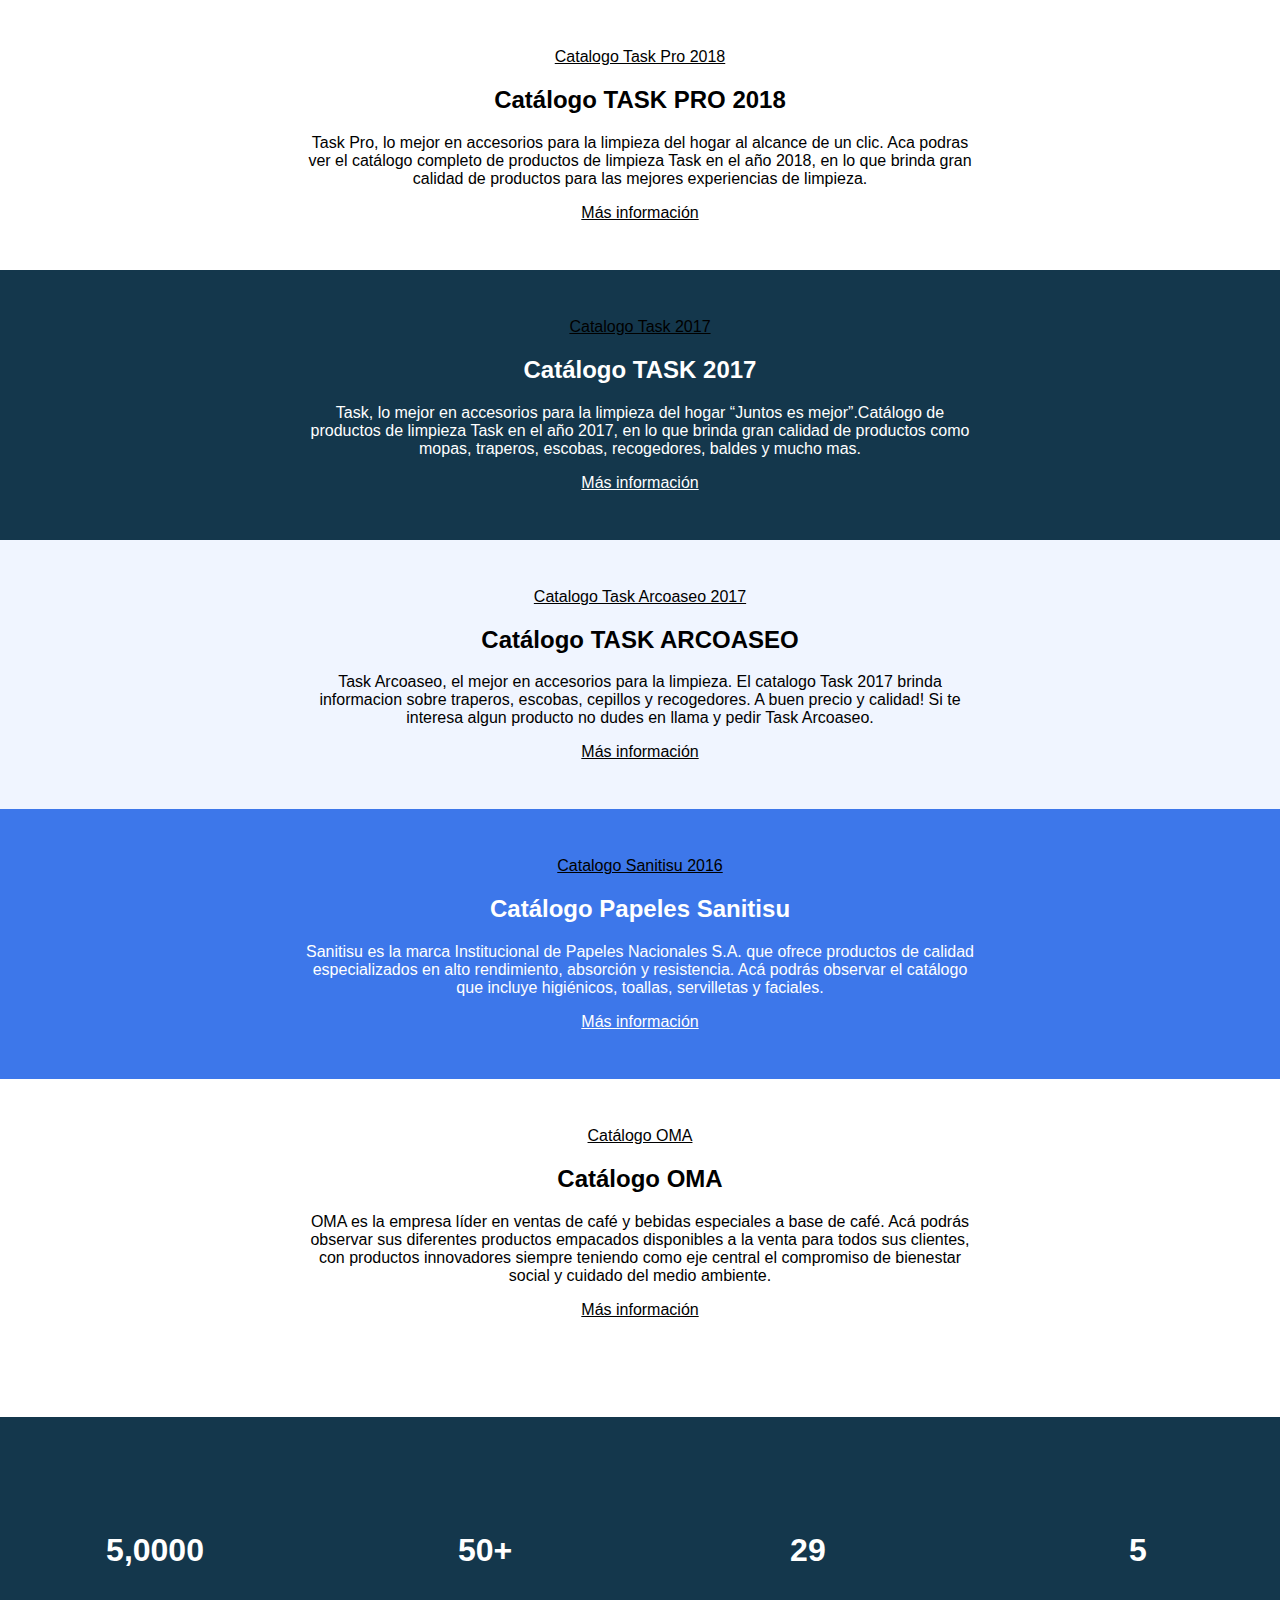
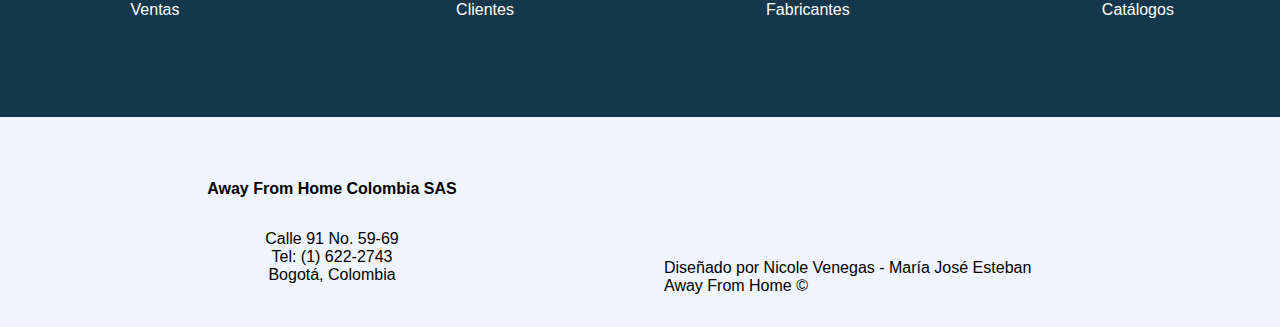
==== catalogo.html @ 24b88520 "first commit" ====
<!DOCTYPE html>
<html lang="es">
    <head>
        <title>Nicole Venegas - Hoja de Vida</title>
        <meta charset="utf-8">
        <meta name="description" content="Nicole Venegas - ">
        <meta name="author" content="Nicole Venegas">
        <meta name="viewport" content="width=device-width, initial-scale=1.0">
        <link rel="shortcut icon" href="favicon.ico" type="image/x-icon">
        <link rel="stylesheet" href="css/estilos.css">
    </head>

    <body>
        <div class="catalogos">
            <div class="catalogo_taskpro_2018">
                <a href="https://online.flippingbook.com/view/201524568/" class="fbo-embed" data-fbo-id="923abfeac4" data-fbo-ratio="3:2" data-fbo-lightbox="yes" data-fbo-width="100%" data-fbo-height="auto" data-fbo-version="1" style="max-width: 100%">Catalogo Task Pro 2018</a><script async defer src="https://online.flippingbook.com/EmbedScriptUrl.aspx?m=redir&hid=201524568"></script>
                <h2>Catálogo TASK PRO 2018</h2>
                <p>Task Pro, lo mejor en accesorios para la limpieza del hogar al alcance de un clic. Aca podras ver el catálogo completo de productos de limpieza Task en el año 2018, en lo que brinda gran calidad de productos para las mejores experiencias de limpieza.</p>
                <a href="https://www.facebook.com/TASK-PRO-107929154729505/">Más información</a>
            </div>
            <div class="catalogo_task_2017">
                <a href="https://online.flippingbook.com/view/201948103/" class="fbo-embed" data-fbo-id="8bea438894" data-fbo-ratio="3:2" data-fbo-lightbox="yes" data-fbo-width="100%" data-fbo-height="auto" data-fbo-version="1" style="max-width: 100%">Catalogo Task 2017</a><script async defer src="https://online.flippingbook.com/EmbedScriptUrl.aspx?m=redir&hid=201948103"></script>
                <h2>Catálogo TASK 2017</h2>
                <p>Task, lo mejor en accesorios para la limpieza del hogar “Juntos es mejor”.Catálogo de productos de limpieza Task en el año 2017, en lo que brinda gran calidad de productos como mopas, traperos, escobas, recogedores, baldes y mucho mas.</p>
                <a class="catalogo-link-white" href="https://www.kipclin.com/marca/task.html">Más información</a>
            </div>
            <div class="catalogo_task_arcoaseo">
                <a href="https://online.flippingbook.com/view/202199757/" class="fbo-embed" data-fbo-id="ecc2fa6348" data-fbo-ratio="3:2" data-fbo-lightbox="yes" data-fbo-width="100%" data-fbo-height="auto" data-fbo-version="1" style="max-width: 100%">Catalogo Task Arcoaseo 2017</a><script async defer src="https://online.flippingbook.com/EmbedScriptUrl.aspx?m=redir&hid=202199757"></script>
                <h2>Catálogo TASK ARCOASEO</h2>
                <p>Task Arcoaseo, el mejor en accesorios para la limpieza. El catalogo Task 2017 brinda informacion sobre traperos, escobas, cepillos y recogedores. A buen precio y calidad! Si te interesa algun producto no dudes en llama y pedir Task Arcoaseo.</p>
                <a href="https://www.facebook.com/TASK-PRO-107929154729505/">Más información</a>
            </div>
            <div class="catalogo_sanitisu">
                <a href="https://online.flippingbook.com/view/201680064/" class="fbo-embed" data-fbo-id="cba81389a5" data-fbo-ratio="3:2" data-fbo-lightbox="yes" data-fbo-width="100%" data-fbo-height="auto" data-fbo-version="1" style="max-width: 100%">Catalogo Sanitisu 2016</a><script async defer src="https://online.flippingbook.com/EmbedScriptUrl.aspx?m=redir&hid=201680064"></script>
                <h2>Catálogo Papeles Sanitisu</h2>
                <p>Sanitisu es la marca Institucional de Papeles Nacionales S.A. que ofrece productos de calidad especializados en alto rendimiento, absorción y resistencia. Acá podrás observar el catálogo que incluye higiénicos, toallas, servilletas y faciales. </p>
                <a class="catalogo-link-white" href="https://sanitisu.com/">Más información</a>
            </div>
            <div class="catalogo_oma">
                <a href="https://online.flippingbook.com/view/201963508/" class="fbo-embed" data-fbo-id="126981cd6a" data-fbo-ratio="3:2" data-fbo-lightbox="yes" data-fbo-width="100%" data-fbo-height="auto" data-fbo-version="1" style="max-width: 100%">Catálogo OMA</a><script async defer src="https://online.flippingbook.com/EmbedScriptUrl.aspx?m=redir&hid=201963508"></script>
                <h2>Catálogo OMA</h2>
                <p>OMA es la empresa líder en ventas de café y bebidas especiales a base de café. Acá podrás observar sus diferentes productos empacados disponibles a la venta para todos sus clientes, con productos innovadores  siempre teniendo como eje central el compromiso de bienestar social y cuidado del medio ambiente.</p>
                <a href="https://www.cafeoma.com/">Más información</a>
            </div>
        </div>
        <div class="catalogo-stats contenedor">
            <div class="fila">
                <div class="columna">
                    <h4>5,0000</h4>
                    <p>Ventas</p>
                </div>
                <div class="columna">
                    <h4>50+</h4>
                    <p>Clientes</p>
                </div>
                <div class="columna">
                    <h4>29</h4>
                    <p>Fabricantes</p>
                </div>
                <div class="columna">
                    <h4>5</h4>
                    <p>Catálogos</p>
                </div>
            </div>
        </div>
        <footer>
            <div>
                <p><strong>Away From Home Colombia SAS</strong></p>
                <p>Calle 91 No. 59-69<br>
                    Tel: (1) 622-2743 <br>
                    Bogotá, Colombia
                </p>
            </div>
            <div>
                <div class="social-icons">
                    <a href="https://www.instagram.com/afhcolombia/?hl=en"><i class="bi bi-facebook"></i></a>
                    <a href="https://www.facebook.com/afhcolombiasas/"><i class="bi bi-instagram"></i></a>
                    <a href="https://twitter.com/?lang=en"><i class="bi bi-twitter"></i></div></a>
                <p class="footer-subtitle">Diseñado por Nicole Venegas - María José Esteban <br>Away From Home ©</p>
            </div>
        </footer>

    </body>
</html>
---- css/estilos.css ----
body{
    margin: 0;
    font-family: Arial, Helvetica, sans-serif;
    box-sizing: border-box;
}
*{
    box-sizing: border-box;
}

/* Footer */
footer{
    background-color: #F0F5FF;
    padding-top: 75px;
    padding-bottom: 35px;
    padding-left: 24px;
    padding-right: 24px;
    display: flex;
    flex-direction: column;
    align-items: center;
    flex-wrap: wrap;
}
footer div p{
    width: 100%;
    text-align: center;
}

footer > div{
    width: 100%;
    box-sizing: border-box;
    display: flex;
    flex-direction: column;
    justify-content: space-between;
    align-items: center;
    padding: 0 24px;
}
footer .social-icons{
    width: 50%;
    box-sizing: border-box;
    display: flex;
    justify-content: space-between;
}
footer .social-icons i{
    font-size: 2rem;
    display: inline-block;
}
.footer .social-icons a, footer .social-icons a:visited{
    color: black;
}
.footer-subtitle{
    margin-top: 2rem;
}

/* Productos */
.nuestrosproductos{
    background-color: #579e97;
}

.nuestrosproductos > h2{
    text-align: center;
    padding: 24px 0;
    background-color: white;
    margin: 0;
}

#accSecciones{
    padding-bottom: 2px;
}

h3.ui-state-default{
    background-color: white;
}

h3.ui-state-active{
    color: black;
    border: none;
}

h3.ui-state-active > span{
    background-image: url("../jquery/images/ui-icons_444444_256x240.png") !important;
}

#accSecciones .ui-accordion-header{
    margin: 4px 0;
}

#accSecciones > div {
    background-color: #579e97;
}

.product-grid{
    display: flex;
    flex-wrap: wrap;

}

.prod-card-wrapper{
    padding: 8px;
    box-sizing: border-box;
}

.prod-card {
    background-color: white;
    height: 100%;
    max-height: 35vh;
    box-shadow: 0px 2px 10px  #444444;
    padding: 8px;
    align-items: center;
    display: flex;
    flex-wrap: nowrap;
}

.prod-card > a{
    display: flex;
    justify-content: center;
    align-items: center;
    width: 50%;
    padding: 8px;
    height: 100%;
    
}
.prod-card > a >img {
    max-width: 100%;
    max-height: 100%;
    object-fit: contain;
    display: block;
}

.prod-card-body h4{
    text-transform: capitalize;
}
.producto_mes{
    display: flex;
    flex-direction: column;
    align-items: center;
}
.producto_mes img {
    width: 80%;
    display: block;
    max-width: 800px;
}
.producto_mes h2{
    text-align: center;
    margin-top: 5rem;
    margin-bottom: 0;
    
}

/* Contacto */
.contactenos{
    text-align: center;
    padding: 50px 0;
}
.contactenos_informacion{
    padding: 15px 0;
}
.mapsection{
    padding: 32px;    
    display: flex;
    flex-direction: column;
    background-color: #F0F5FF;
}

.mapsection iframe{
    width: 100%;
}

.formsection{
    padding: 32px;
    margin-bottom: 60px;
}
.form-top{
    display: flex;
    flex-direction: column;
}
.form-top div{
    display: flex;
    width: 100%;
    box-sizing: border-box;
    --form-gutter-width: 8px;
}
.form-top>div>input:nth-child(1){
    margin-right: var(--form-gutter-width);
}
.form-top>div, .formsection textarea{
    margin-top: var(--form-gutter-width);
    margin-bottom: var(--form-gutter-width);
}
.form-top>div>input:nth-child(2){
    margin-left: var(--form-gutter-width);
}
.formgrid input{
    display: flex;
    width: 100%;
    box-sizing: border-box;
    border: 2px solid #3D77EA;
    padding: 8px;
}
.formsection textarea{
    width: 100%;
    box-sizing: border-box;
    border: 2px solid #3D77EA;
    padding: 8px;
    font-family: Arial, Helvetica, sans-serif;
}
.formsection input[type="submit"]{
    float: right;
    margin-top: 12px;
    background-color: #3D77EA;
    border: none;
    color: white;
    padding: 8px 24px;
}

.leyaccordionsection{
    padding: 4px 0;
    background: #3D77EA;
}

.formgrid{
    display: grid;
    grid-template-columns: 50% 50%;
    grid-template-rows: 2rem 2rem [textarea] auto;
    row-gap: 16px;
    column-gap: 16px;
}

.formgrid textarea{
    grid-column: 1 / span 2;
}

#acc-ley {
    background: #3D77EA;

}

#acc-ley div {
    background: #3D77EA;
    color: white;

}
.nuestrosServicios{
    text-align: center;
}
.nuestrosServicios h2{
    padding-top: 50px;
}
.nuestrosServicios > div{
    display: flex;
    flex-direction: row;
    flex-wrap: wrap;
}
.secCard{
    padding: 15px;
    margin: 1rem;

}
.secCard1{
    background-color: #F0F5FF;
}
.secCard2{
    background-color: #14374c;
    color: white;
}
.secCard3{
    background-color: #3D77EA;
    color: white;
}
.secCard .stardiv{
    --stardiv-size: 8vw;
    display: flex;
    height: var(--stardiv-size);
    width: var(--stardiv-size);
    justify-content: center;
    align-items: center;
    padding: 24px;
    border-radius: 100%;
    background-color: white;
    font-size: 3vw;
    color: #3D77EA;
}

.secCard .container {
    text-align: left;

}
/* Catalogos */
.catalogos{
    text-align: center;
}
.catalogos > div{
    padding: 3rem;

}
.catalogo_taskpro_2018{
    background-color: #ffffff;
}
.catalogo_task_2017{
    background-color: #14374c;
    color: white;
}
.catalogo_task_arcoaseo{
    background-color: #F0F5FF ;
}
.catalogo_sanitisu{
    background-color: #3D77EA;
    color: white;
}
.catalogo_oma{
    background-color: white;
}

.catalogos > div a, .catalogos > div a:visited{

    color: black;
}
.catalogos > div a.catalogo-link-white, 
.catalogos > div a.catalogo-link-white:visited{
    color: white;
}
.catalogo-stats {
    background-color: #14374c;
    color: white;
    display: flex;
    flex-direction: column;
    justify-content: center;
    align-items: center;
    height: 300px;
    width: 100%;
    text-align: center;
    margin-top: 50px;
}
.catalogo-stats .columna h4{
    font-size: 2em;
    margin: 1em 0;
    box-sizing: content-box;
}
.catalogo-stats .fila{
    display: flex;
    justify-content: space-around;
    gap: 40px;
    width: 100%;
}
/*
*    Responsivo
*/

/* celular*/
@media only screen and (max-width: 768px) {
    /* Productos */
    .prod-card-wrapper{
        width: 100%;
    }
    .prod-card-body  {
        font-size: 4vw;
    }
    footer .social-icons i {
        font-size: 1rem;
    }

    /* Contactos */

    .formgrid{
        grid-template-columns: 100%;

    }
    .formgrid textarea{
        grid-column: 1 / span 1;
    }

    /* Servicios */
    .secCard{
        flex-basis:calc(100%  - 2rem);
    }
}

/* tableta */
@media only screen and (min-width: 768px) {
    /* Productos */
    footer{
        padding-top: 35px;
        padding-bottom: 16px;
    }
    .prod-card-wrapper{
        width: 50%;
    }
    .prod-card-body  {
        font-size: 1.5vw;
    }
    footer .social-icons{
        width: 20%;
        padding-top: 1.7rem;
        padding-bottom: 0.7rem;
    }
    footer .social-icons i {
        font-size: 1.2rem;
    }
    /* Servicios */
    .secCard{
        flex-basis: calc(50%  - 2rem);
    }
}

/* computador */
@media only screen and (min-width: 1200px) {
    /* Footer */
    footer{
        flex-direction: row;
    }
    footer > div{
        width: 50%;
    }
    
    footer div:nth-of-type(2) p{
        text-align: left;
    }

    footer .social-icons{
        width: 100%;
        padding-right: 16.5vw;
        font-size: 2rem;
    }
    footer .social-icons i {
        font-size: 2rem;
    }
    /* Productos */
    .prod-card-wrapper{
        width: calc(100% / 3);
    }
    .prod-card-body  {
        font-size: 1vw;
    }

    /* Catalogo */
    .catalogos > div > p{
        padding-left: 20vw;
        padding-right: 20vw;
    }

    /* Servicios */
    .secCard{
        flex-basis: calc(100%/3 - 2rem);
    }
}
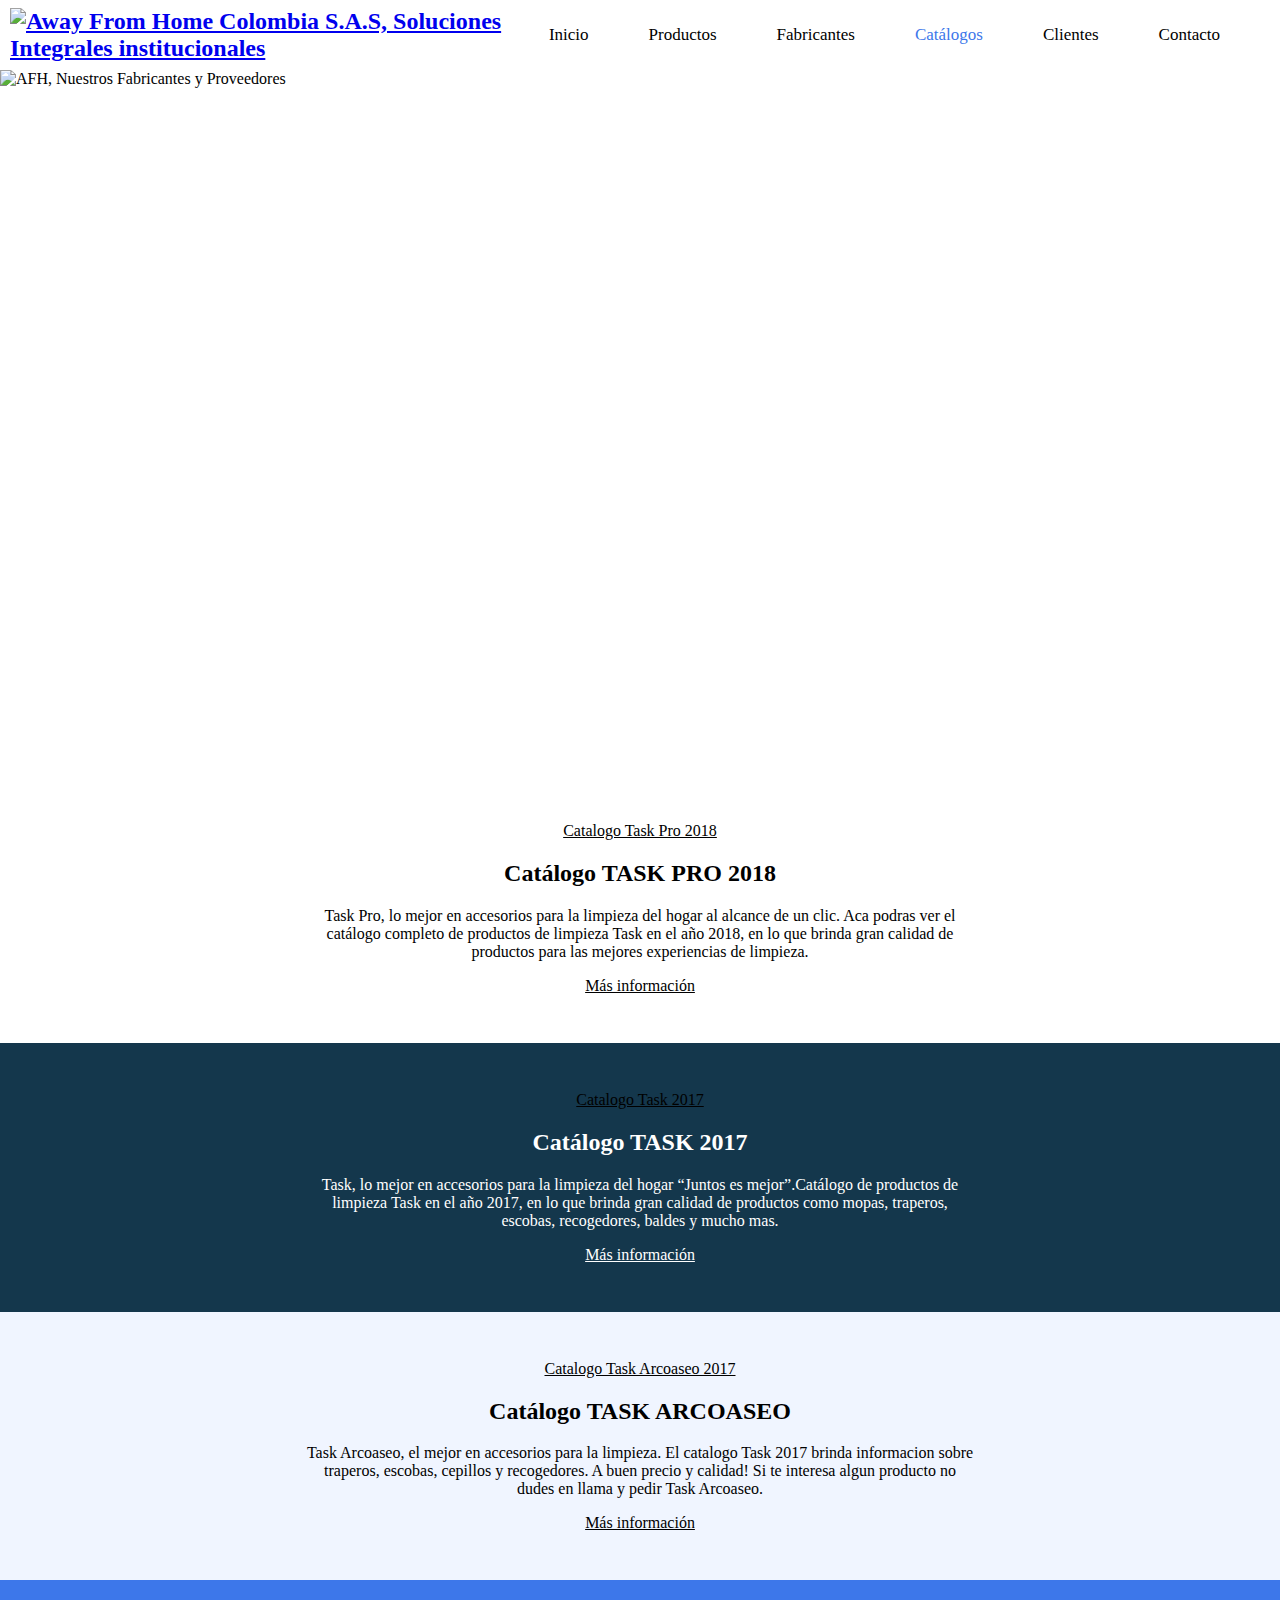
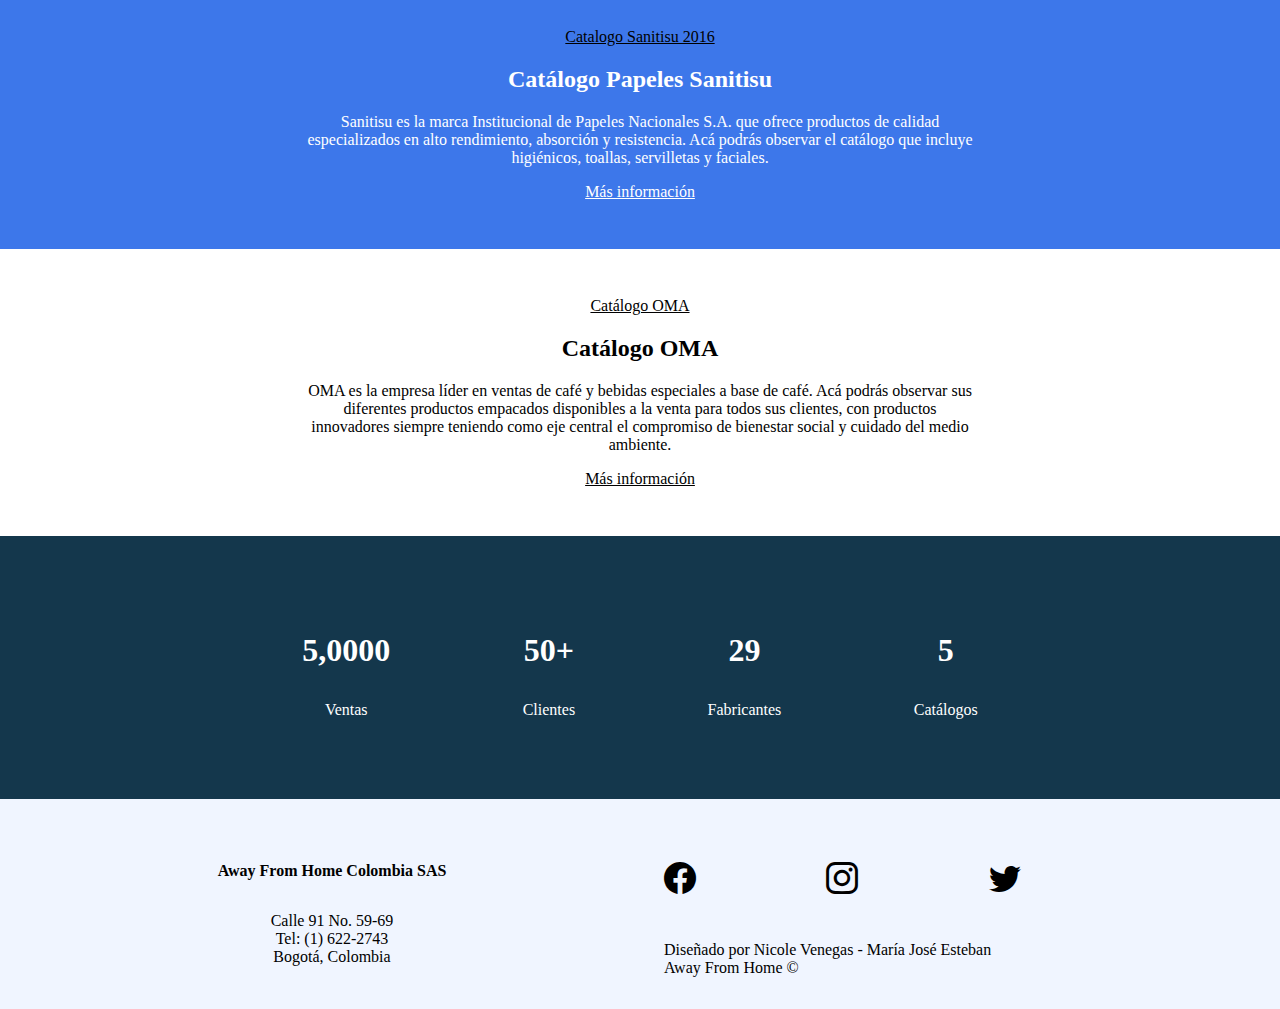
==== commit 28b18028: "Ultimos cambios a la pagina" ====
--- a/catalogo.html
+++ b/catalogo.html
@@ -1,86 +1,154 @@
 <!DOCTYPE html>
 <html lang="es">
-    <head>
-        <title>Nicole Venegas - Hoja de Vida</title>
-        <meta charset="utf-8">
-        <meta name="description" content="Nicole Venegas - ">
-        <meta name="author" content="Nicole Venegas">
-        <meta name="viewport" content="width=device-width, initial-scale=1.0">
-        <link rel="shortcut icon" href="favicon.ico" type="image/x-icon">
-        <link rel="stylesheet" href="css/estilos.css">
-    </head>
 
-    <body>
-        <div class="catalogos">
-            <div class="catalogo_taskpro_2018">
-                <a href="https://online.flippingbook.com/view/201524568/" class="fbo-embed" data-fbo-id="923abfeac4" data-fbo-ratio="3:2" data-fbo-lightbox="yes" data-fbo-width="100%" data-fbo-height="auto" data-fbo-version="1" style="max-width: 100%">Catalogo Task Pro 2018</a><script async defer src="https://online.flippingbook.com/EmbedScriptUrl.aspx?m=redir&hid=201524568"></script>
-                <h2>Catálogo TASK PRO 2018</h2>
-                <p>Task Pro, lo mejor en accesorios para la limpieza del hogar al alcance de un clic. Aca podras ver el catálogo completo de productos de limpieza Task en el año 2018, en lo que brinda gran calidad de productos para las mejores experiencias de limpieza.</p>
-                <a href="https://www.facebook.com/TASK-PRO-107929154729505/">Más información</a>
+<head>
+    <title>Catálogos | Away From Home</title>
+    <meta charset="utf-8">
+    <meta name="description"
+        content="Acá se puede encontrar los catálogos con los diferentes productos de proveedores de AFH Colombia">
+    <meta name="author" content="Nicole Venegas">
+    <meta name="viewport" content="width=device-width, initial-scale=1.0">
+    <link rel="shortcut icon" href="icon.ico" type="image/x-icon">
+    <link rel="stylesheet" href="css/estilos.css">
+    <link rel="stylesheet" href="jquery/jquery-ui.min.css">
+    <script src="jquery/external/jquery/jquery.js"></script>
+    <link rel="stylesheet" href="https://cdn.jsdelivr.net/npm/bootstrap-icons@1.9.1/font/bootstrap-icons.css">
+    <script src="jquery/jquery-ui.min.js"></script>
+    <script src="js/productos.js"></script>
+    <script src="js/all.min.js"></script>
+</head>
+
+<body>
+    <header class="cabezote">
+        <div class="contenedor">
+            <div class="logo">
+                <h2><a href="index.html"><img src="images/logo_afh.png"
+                            alt="Away From Home Colombia S.A.S, Soluciones Integrales institucionales"></a></h2>
             </div>
-            <div class="catalogo_task_2017">
-                <a href="https://online.flippingbook.com/view/201948103/" class="fbo-embed" data-fbo-id="8bea438894" data-fbo-ratio="3:2" data-fbo-lightbox="yes" data-fbo-width="100%" data-fbo-height="auto" data-fbo-version="1" style="max-width: 100%">Catalogo Task 2017</a><script async defer src="https://online.flippingbook.com/EmbedScriptUrl.aspx?m=redir&hid=201948103"></script>
-                <h2>Catálogo TASK 2017</h2>
-                <p>Task, lo mejor en accesorios para la limpieza del hogar “Juntos es mejor”.Catálogo de productos de limpieza Task en el año 2017, en lo que brinda gran calidad de productos como mopas, traperos, escobas, recogedores, baldes y mucho mas.</p>
-                <a class="catalogo-link-white" href="https://www.kipclin.com/marca/task.html">Más información</a>
+            <div class="menu_h" onclick="abrirMenu()">
+                <i class="fa-solid fa-bars hamburguer"></i>
             </div>
-            <div class="catalogo_task_arcoaseo">
-                <a href="https://online.flippingbook.com/view/202199757/" class="fbo-embed" data-fbo-id="ecc2fa6348" data-fbo-ratio="3:2" data-fbo-lightbox="yes" data-fbo-width="100%" data-fbo-height="auto" data-fbo-version="1" style="max-width: 100%">Catalogo Task Arcoaseo 2017</a><script async defer src="https://online.flippingbook.com/EmbedScriptUrl.aspx?m=redir&hid=202199757"></script>
-                <h2>Catálogo TASK ARCOASEO</h2>
-                <p>Task Arcoaseo, el mejor en accesorios para la limpieza. El catalogo Task 2017 brinda informacion sobre traperos, escobas, cepillos y recogedores. A buen precio y calidad! Si te interesa algun producto no dudes en llama y pedir Task Arcoaseo.</p>
-                <a href="https://www.facebook.com/TASK-PRO-107929154729505/">Más información</a>
+            <nav class="bmenu">
+                <ul>
+                    <li><a href="index.html">Inicio</a></li>
+                    <li><a href="productos.html">Productos</a></li>
+                    <li><a href="fabricantes.html">Fabricantes</a></li>
+                    <li><a class="actual" href="catalogo.html">Catálogos</a></li>
+                    <li><a href="clientes.html">Clientes</a></li>
+                    <li><a href="contacto.html">Contacto</a></li>
+                </ul>
+            </nav>
+        </div>
+    </header>
+    <div class="hero">
+        <img src="images/foto_herocatalogo.jpg" alt="AFH, Nuestros Fabricantes y Proveedores">
+    </div>
+    <div class="catalogos">
+        <div class="catalogo_taskpro_2018">
+            <a href="https://online.flippingbook.com/view/201524568/" class="fbo-embed" data-fbo-id="923abfeac4"
+                data-fbo-ratio="3:2" data-fbo-lightbox="yes" data-fbo-width="100%" data-fbo-height="auto"
+                data-fbo-version="1" style="max-width: 100%">Catalogo Task Pro 2018</a>
+            <script async defer
+                src="https://online.flippingbook.com/EmbedScriptUrl.aspx?m=redir&hid=201524568"></script>
+            <h2>Catálogo TASK PRO 2018</h2>
+            <p>Task Pro, lo mejor en accesorios para la limpieza del hogar al alcance de un clic. Aca podras ver el
+                catálogo completo de productos de limpieza Task en el año 2018, en lo que brinda gran calidad de
+                productos para las mejores experiencias de limpieza.</p>
+            <a href="https://www.facebook.com/TASK-PRO-107929154729505/">Más información</a>
+        </div>
+        <div class="catalogo_task_2017">
+            <a href="https://online.flippingbook.com/view/201948103/" class="fbo-embed" data-fbo-id="8bea438894"
+                data-fbo-ratio="3:2" data-fbo-lightbox="yes" data-fbo-width="100%" data-fbo-height="auto"
+                data-fbo-version="1" style="max-width: 100%; max-height: 800px;">Catalogo Task 2017</a>
+            <script async defer
+                src="https://online.flippingbook.com/EmbedScriptUrl.aspx?m=redir&hid=201948103"></script>
+            <h2>Catálogo TASK 2017</h2>
+            <p>Task, lo mejor en accesorios para la limpieza del hogar “Juntos es mejor”.Catálogo de productos de
+                limpieza Task en el año 2017, en lo que brinda gran calidad de productos como mopas, traperos, escobas,
+                recogedores, baldes y mucho mas.</p>
+            <a class="catalogo-link-white" href="https://www.kipclin.com/marca/task.html">Más información</a>
+        </div>
+        <div class="catalogo_task_arcoaseo">
+            <a href="https://online.flippingbook.com/view/202199757/" class="fbo-embed" data-fbo-id="ecc2fa6348"
+                data-fbo-ratio="3:2" data-fbo-lightbox="yes" data-fbo-width="100%" data-fbo-height="auto"
+                data-fbo-version="1" style="max-width: 100%">Catalogo Task Arcoaseo 2017</a>
+            <script async defer
+                src="https://online.flippingbook.com/EmbedScriptUrl.aspx?m=redir&hid=202199757"></script>
+            <h2>Catálogo TASK ARCOASEO</h2>
+            <p>Task Arcoaseo, el mejor en accesorios para la limpieza. El catalogo Task 2017 brinda informacion sobre
+                traperos, escobas, cepillos y recogedores. A buen precio y calidad! Si te interesa algun producto no
+                dudes en llama y pedir Task Arcoaseo.</p>
+            <a href="https://www.facebook.com/TASK-PRO-107929154729505/">Más información</a>
+        </div>
+        <div class="catalogo_sanitisu">
+            <a href="https://online.flippingbook.com/view/201680064/" class="fbo-embed" data-fbo-id="cba81389a5"
+                data-fbo-ratio="3:2" data-fbo-lightbox="yes" data-fbo-width="100%" data-fbo-height="auto"
+                data-fbo-version="1" style="max-width: 100%">Catalogo Sanitisu 2016</a>
+            <script async defer
+                src="https://online.flippingbook.com/EmbedScriptUrl.aspx?m=redir&hid=201680064"></script>
+            <h2>Catálogo Papeles Sanitisu</h2>
+            <p>Sanitisu es la marca Institucional de Papeles Nacionales S.A. que ofrece productos de calidad
+                especializados en alto rendimiento, absorción y resistencia. Acá podrás observar el catálogo que incluye
+                higiénicos, toallas, servilletas y faciales. </p>
+            <a class="catalogo-link-white" href="https://sanitisu.com/">Más información</a>
+        </div>
+        <div class="catalogo_oma">
+            <a href="https://online.flippingbook.com/view/201963508/" class="fbo-embed" data-fbo-id="126981cd6a"
+                data-fbo-ratio="3:2" data-fbo-lightbox="yes" data-fbo-width="100%" data-fbo-height="auto"
+                data-fbo-version="1" style="max-width: 100%">Catálogo OMA</a>
+            <script async defer
+                src="https://online.flippingbook.com/EmbedScriptUrl.aspx?m=redir&hid=201963508"></script>
+            <h2>Catálogo OMA</h2>
+            <p>OMA es la empresa líder en ventas de café y bebidas especiales a base de café. Acá podrás observar sus
+                diferentes productos empacados disponibles a la venta para todos sus clientes, con productos innovadores
+                siempre teniendo como eje central el compromiso de bienestar social y cuidado del medio ambiente.</p>
+            <a href="https://www.cafeoma.com/">Más información</a>
+        </div>
+    </div>
+    <div class="catalogo-stats contenedor">
+        <div class="fila">
+            <div class="columna">
+                <h4>5,0000</h4>
+                <p>Ventas</p>
             </div>
-            <div class="catalogo_sanitisu">
-                <a href="https://online.flippingbook.com/view/201680064/" class="fbo-embed" data-fbo-id="cba81389a5" data-fbo-ratio="3:2" data-fbo-lightbox="yes" data-fbo-width="100%" data-fbo-height="auto" data-fbo-version="1" style="max-width: 100%">Catalogo Sanitisu 2016</a><script async defer src="https://online.flippingbook.com/EmbedScriptUrl.aspx?m=redir&hid=201680064"></script>
-                <h2>Catálogo Papeles Sanitisu</h2>
-                <p>Sanitisu es la marca Institucional de Papeles Nacionales S.A. que ofrece productos de calidad especializados en alto rendimiento, absorción y resistencia. Acá podrás observar el catálogo que incluye higiénicos, toallas, servilletas y faciales. </p>
-                <a class="catalogo-link-white" href="https://sanitisu.com/">Más información</a>
+            <div class="columna">
+                <h4>50+</h4>
+                <p>Clientes</p>
             </div>
-            <div class="catalogo_oma">
-                <a href="https://online.flippingbook.com/view/201963508/" class="fbo-embed" data-fbo-id="126981cd6a" data-fbo-ratio="3:2" data-fbo-lightbox="yes" data-fbo-width="100%" data-fbo-height="auto" data-fbo-version="1" style="max-width: 100%">Catálogo OMA</a><script async defer src="https://online.flippingbook.com/EmbedScriptUrl.aspx?m=redir&hid=201963508"></script>
-                <h2>Catálogo OMA</h2>
-                <p>OMA es la empresa líder en ventas de café y bebidas especiales a base de café. Acá podrás observar sus diferentes productos empacados disponibles a la venta para todos sus clientes, con productos innovadores  siempre teniendo como eje central el compromiso de bienestar social y cuidado del medio ambiente.</p>
-                <a href="https://www.cafeoma.com/">Más información</a>
+            <div class="columna">
+                <h4>29</h4>
+                <p>Fabricantes</p>
+            </div>
+            <div class="columna">
+                <h4>5</h4>
+                <p>Catálogos</p>
             </div>
         </div>
-        <div class="catalogo-stats contenedor">
-            <div class="fila">
-                <div class="columna">
-                    <h4>5,0000</h4>
-                    <p>Ventas</p>
-                </div>
-                <div class="columna">
-                    <h4>50+</h4>
-                    <p>Clientes</p>
-                </div>
-                <div class="columna">
-                    <h4>29</h4>
-                    <p>Fabricantes</p>
-                </div>
-                <div class="columna">
-                    <h4>5</h4>
-                    <p>Catálogos</p>
-                </div>
+    </div>
+    <footer>
+        <div>
+            <p><strong>Away From Home Colombia SAS</strong></p>
+            <p>Calle 91 No. 59-69<br>
+                Tel: (1) 622-2743 <br>
+                Bogotá, Colombia
+            </p>
+        </div>
+        <div>
+            <div class="social-icons">
+                <a href="https://www.instagram.com/afhcolombia/?hl=en"><i class="bi bi-facebook"></i></a>
+                <a href="https://www.facebook.com/afhcolombiasas/"><i class="bi bi-instagram"></i></a>
+                <a href="https://twitter.com/?lang=en"><i class="bi bi-twitter"></i></a>
             </div>
+            <p class="footer-subtitle">Diseñado por Nicole Venegas - María José Esteban <br>Away From Home ©</p>
         </div>
-        <footer>
-            <div>
-                <p><strong>Away From Home Colombia SAS</strong></p>
-                <p>Calle 91 No. 59-69<br>
-                    Tel: (1) 622-2743 <br>
-                    Bogotá, Colombia
-                </p>
-            </div>
-            <div>
-                <div class="social-icons">
-                    <a href="https://www.instagram.com/afhcolombia/?hl=en"><i class="bi bi-facebook"></i></a>
-                    <a href="https://www.facebook.com/afhcolombiasas/"><i class="bi bi-instagram"></i></a>
-                    <a href="https://twitter.com/?lang=en"><i class="bi bi-twitter"></i></div></a>
-                <p class="footer-subtitle">Diseñado por Nicole Venegas - María José Esteban <br>Away From Home ©</p>
-            </div>
-        </footer>
-
-    </body>
-</html>
+    </footer>
+    <script>
+        function abrirMenu() {
+            $(".bmenu").toggleClass("bmenu_visible")
+        }
 
 
+    </script>
+</body>
+
+</html>--- a/css/estilos.css
+++ b/css/estilos.css
@@ -1,443 +1,1410 @@
-body{
-    margin: 0;
-    font-family: Arial, Helvetica, sans-serif;
-    box-sizing: border-box;
-}
-*{
-    box-sizing: border-box;
-}
-
-/* Footer */
-footer{
-    background-color: #F0F5FF;
-    padding-top: 75px;
-    padding-bottom: 35px;
-    padding-left: 24px;
-    padding-right: 24px;
-    display: flex;
-    flex-direction: column;
-    align-items: center;
-    flex-wrap: wrap;
-}
-footer div p{
-    width: 100%;
-    text-align: center;
-}
-
-footer > div{
-    width: 100%;
-    box-sizing: border-box;
-    display: flex;
-    flex-direction: column;
-    justify-content: space-between;
-    align-items: center;
-    padding: 0 24px;
-}
-footer .social-icons{
-    width: 50%;
-    box-sizing: border-box;
-    display: flex;
-    justify-content: space-between;
-}
-footer .social-icons i{
-    font-size: 2rem;
-    display: inline-block;
-}
-.footer .social-icons a, footer .social-icons a:visited{
-    color: black;
-}
-.footer-subtitle{
-    margin-top: 2rem;
-}
-
-/* Productos */
-.nuestrosproductos{
-    background-color: #579e97;
-}
-
-.nuestrosproductos > h2{
-    text-align: center;
-    padding: 24px 0;
-    background-color: white;
-    margin: 0;
-}
-
-#accSecciones{
-    padding-bottom: 2px;
-}
-
-h3.ui-state-default{
-    background-color: white;
-}
-
-h3.ui-state-active{
-    color: black;
-    border: none;
-}
-
-h3.ui-state-active > span{
-    background-image: url("../jquery/images/ui-icons_444444_256x240.png") !important;
-}
-
-#accSecciones .ui-accordion-header{
-    margin: 4px 0;
-}
-
-#accSecciones > div {
-    background-color: #579e97;
-}
-
-.product-grid{
-    display: flex;
-    flex-wrap: wrap;
-
-}
-
-.prod-card-wrapper{
-    padding: 8px;
-    box-sizing: border-box;
-}
-
-.prod-card {
-    background-color: white;
-    height: 100%;
-    max-height: 35vh;
-    box-shadow: 0px 2px 10px  #444444;
-    padding: 8px;
-    align-items: center;
-    display: flex;
-    flex-wrap: nowrap;
-}
-
-.prod-card > a{
-    display: flex;
-    justify-content: center;
-    align-items: center;
-    width: 50%;
-    padding: 8px;
-    height: 100%;
-    
-}
-.prod-card > a >img {
-    max-width: 100%;
-    max-height: 100%;
-    object-fit: contain;
-    display: block;
-}
-
-.prod-card-body h4{
-    text-transform: capitalize;
-}
-.producto_mes{
-    display: flex;
-    flex-direction: column;
-    align-items: center;
-}
-.producto_mes img {
-    width: 80%;
-    display: block;
-    max-width: 800px;
-}
-.producto_mes h2{
-    text-align: center;
-    margin-top: 5rem;
-    margin-bottom: 0;
-    
-}
-
-/* Contacto */
-.contactenos{
-    text-align: center;
-    padding: 50px 0;
-}
-.contactenos_informacion{
-    padding: 15px 0;
-}
-.mapsection{
-    padding: 32px;    
-    display: flex;
-    flex-direction: column;
-    background-color: #F0F5FF;
-}
-
-.mapsection iframe{
-    width: 100%;
-}
-
-.formsection{
-    padding: 32px;
-    margin-bottom: 60px;
-}
-.form-top{
-    display: flex;
-    flex-direction: column;
-}
-.form-top div{
-    display: flex;
-    width: 100%;
-    box-sizing: border-box;
-    --form-gutter-width: 8px;
-}
-.form-top>div>input:nth-child(1){
-    margin-right: var(--form-gutter-width);
-}
-.form-top>div, .formsection textarea{
-    margin-top: var(--form-gutter-width);
-    margin-bottom: var(--form-gutter-width);
-}
-.form-top>div>input:nth-child(2){
-    margin-left: var(--form-gutter-width);
-}
-.formgrid input{
-    display: flex;
-    width: 100%;
-    box-sizing: border-box;
-    border: 2px solid #3D77EA;
-    padding: 8px;
-}
-.formsection textarea{
-    width: 100%;
-    box-sizing: border-box;
-    border: 2px solid #3D77EA;
-    padding: 8px;
-    font-family: Arial, Helvetica, sans-serif;
-}
-.formsection input[type="submit"]{
-    float: right;
-    margin-top: 12px;
-    background-color: #3D77EA;
-    border: none;
-    color: white;
-    padding: 8px 24px;
-}
-
-.leyaccordionsection{
-    padding: 4px 0;
-    background: #3D77EA;
-}
-
-.formgrid{
-    display: grid;
-    grid-template-columns: 50% 50%;
-    grid-template-rows: 2rem 2rem [textarea] auto;
-    row-gap: 16px;
-    column-gap: 16px;
-}
-
-.formgrid textarea{
-    grid-column: 1 / span 2;
-}
-
-#acc-ley {
-    background: #3D77EA;
-
-}
-
-#acc-ley div {
-    background: #3D77EA;
-    color: white;
-
-}
-.nuestrosServicios{
-    text-align: center;
-}
-.nuestrosServicios h2{
-    padding-top: 50px;
-}
-.nuestrosServicios > div{
-    display: flex;
-    flex-direction: row;
-    flex-wrap: wrap;
-}
-.secCard{
-    padding: 15px;
-    margin: 1rem;
-
-}
-.secCard1{
-    background-color: #F0F5FF;
-}
-.secCard2{
-    background-color: #14374c;
-    color: white;
-}
-.secCard3{
-    background-color: #3D77EA;
-    color: white;
-}
-.secCard .stardiv{
-    --stardiv-size: 8vw;
-    display: flex;
-    height: var(--stardiv-size);
-    width: var(--stardiv-size);
-    justify-content: center;
-    align-items: center;
-    padding: 24px;
-    border-radius: 100%;
-    background-color: white;
-    font-size: 3vw;
-    color: #3D77EA;
-}
-
-.secCard .container {
-    text-align: left;
-
-}
-/* Catalogos */
-.catalogos{
-    text-align: center;
-}
-.catalogos > div{
-    padding: 3rem;
-
-}
-.catalogo_taskpro_2018{
-    background-color: #ffffff;
-}
-.catalogo_task_2017{
-    background-color: #14374c;
-    color: white;
-}
-.catalogo_task_arcoaseo{
-    background-color: #F0F5FF ;
-}
-.catalogo_sanitisu{
-    background-color: #3D77EA;
-    color: white;
-}
-.catalogo_oma{
-    background-color: white;
-}
-
-.catalogos > div a, .catalogos > div a:visited{
-
-    color: black;
-}
-.catalogos > div a.catalogo-link-white, 
-.catalogos > div a.catalogo-link-white:visited{
-    color: white;
-}
-.catalogo-stats {
-    background-color: #14374c;
-    color: white;
-    display: flex;
-    flex-direction: column;
-    justify-content: center;
-    align-items: center;
-    height: 300px;
-    width: 100%;
-    text-align: center;
-    margin-top: 50px;
-}
-.catalogo-stats .columna h4{
-    font-size: 2em;
-    margin: 1em 0;
-    box-sizing: content-box;
-}
-.catalogo-stats .fila{
-    display: flex;
-    justify-content: space-around;
-    gap: 40px;
-    width: 100%;
-}
-/*
-*    Responsivo
-*/
-
-/* celular*/
-@media only screen and (max-width: 768px) {
-    /* Productos */
-    .prod-card-wrapper{
-        width: 100%;
-    }
-    .prod-card-body  {
-        font-size: 4vw;
-    }
-    footer .social-icons i {
-        font-size: 1rem;
-    }
-
-    /* Contactos */
-
-    .formgrid{
-        grid-template-columns: 100%;
-
-    }
-    .formgrid textarea{
-        grid-column: 1 / span 1;
-    }
-
-    /* Servicios */
-    .secCard{
-        flex-basis:calc(100%  - 2rem);
-    }
-}
-
-/* tableta */
-@media only screen and (min-width: 768px) {
-    /* Productos */
-    footer{
-        padding-top: 35px;
-        padding-bottom: 16px;
-    }
-    .prod-card-wrapper{
-        width: 50%;
-    }
-    .prod-card-body  {
-        font-size: 1.5vw;
-    }
-    footer .social-icons{
-        width: 20%;
-        padding-top: 1.7rem;
-        padding-bottom: 0.7rem;
-    }
-    footer .social-icons i {
-        font-size: 1.2rem;
-    }
-    /* Servicios */
-    .secCard{
-        flex-basis: calc(50%  - 2rem);
-    }
-}
-
-/* computador */
-@media only screen and (min-width: 1200px) {
-    /* Footer */
-    footer{
-        flex-direction: row;
-    }
-    footer > div{
-        width: 50%;
-    }
-    
-    footer div:nth-of-type(2) p{
-        text-align: left;
-    }
-
-    footer .social-icons{
-        width: 100%;
-        padding-right: 16.5vw;
-        font-size: 2rem;
-    }
-    footer .social-icons i {
-        font-size: 2rem;
-    }
-    /* Productos */
-    .prod-card-wrapper{
-        width: calc(100% / 3);
-    }
-    .prod-card-body  {
-        font-size: 1vw;
-    }
-
-    /* Catalogo */
-    .catalogos > div > p{
-        padding-left: 20vw;
-        padding-right: 20vw;
-    }
-
-    /* Servicios */
-    .secCard{
-        flex-basis: calc(100%/3 - 2rem);
-    }
-}   
+/* ********** FUENTE ********** */
+
+@font-face {
+    font-family: "DMSans-Bold";
+    src: url(../fonts/DMSans-Bold.ttf);
+}
+
+@font-face {
+    font-family: "DMSans-Medium";
+    src: url(../fonts/DMSans-Medium.ttf);
+}
+
+@font-face {
+    font-family: "DMSans-Regular";
+    src: url(../fonts/DMSans-Regular.ttf);
+}
+
+/* ********** ESTILOS PARA CELULAR ********** */
+
+/* header y hero */
+body {
+    margin: 0%;
+    padding: 0;
+}
+
+html,
+body {
+    overflow-x: hidden;
+}
+
+*,
+*::before,
+*::after {
+    box-sizing: border-box;
+}
+
+.cabezote {
+    background-color: white;
+}
+
+.logo h2 {
+    margin: 0;
+    padding: 0px;
+}
+
+.cabezote .contenedor {
+    width: 100%;
+    position: relative;
+    transition: all 1s;
+
+}
+
+.bmenu ul {
+    list-style-type: none;
+    margin: 0%;
+    padding: 0 0 20px 0;
+    text-align: right;
+    font-family: "DMSans-Regular";
+    font-size: 17px;
+    background-color: white;
+    border-radius: 0 0 15px 0;
+    width: 200px;
+
+}
+
+.bmenu ul li a {
+    display: block;
+    padding: 15px 0px;
+    text-decoration: none;
+    padding-right: 30px;
+    color: black;
+
+}
+
+.bmenu ul li a.actual {
+    color: #3D77EA;
+}
+
+.hamburguer {
+    color: black;
+    font-size: 23px;
+    position: absolute;
+    right: 20px;
+    top: 30px;
+}
+
+.hamburguer:active {
+    color: #3D77EA;
+}
+
+.bmenu {
+    right: -100%;
+    position: absolute;
+    width: 100%;
+    transition: all .35s;
+    height: 100vh;
+    z-index: 100;
+    display: flex;
+    justify-content: end;
+    align-items: start;
+}
+
+.bmenu ul a:hover {
+    color: #3D77EA;
+}
+
+.bmenu_visible {
+    /* transform: translateX(0); */
+    right: 0;
+    z-index: 100;
+}
+
+.hide-overflow {
+    overflow: hidden;
+    transition: all 1s;
+}
+
+.logo h2 img {
+    width: 170px;
+    margin: 5px 15px;
+    padding: 0;
+}
+
+.hero {
+    position: relative;
+    width: 100%;
+}
+
+.hero img {
+    display: block;
+    width: 100%;
+    object-fit: cover;
+    height: 55vw;
+}
+
+/* sobre nosotros */
+.sobre-nosotros {
+    font-size: 25pt;
+    font-family: "DMSans-Bold";
+}
+
+.texto-nosotros {
+    font-size: 11pt;
+    font-family: "DMSans-Regular";
+}
+
+.texto1 {
+    margin: 30px;
+}
+
+.imagen1 img {
+    width: 90%;
+    position: relative;
+}
+
+.imagen1 {
+    text-align: center;
+}
+
+.nosotros {
+    margin: 4%;
+}
+
+/* cuadros */
+.cuadros {
+    margin-top: 40px;
+    text-align: center;
+    background-color: #B5DFFA;
+    font-family: "DMSans-Regular";
+}
+
+.cuadro1 {
+    background-color: #B5DFFA;
+    justify-content: center;
+    padding: 20px;
+}
+
+.cuadro2 {
+    background-color: #14374C;
+    color: white;
+    padding: 70px 90px;
+}
+
+.cuadro3 {
+    background-color: #3D77EA;
+    color: white;
+    padding: 70px 90px;
+}
+
+.cuadro4 {
+    background-color: #F0F5FF;
+    padding: 70px 90px;
+}
+
+.nuestros-p {
+    padding: 10px 0;
+    text-transform: uppercase;
+    font-size: 35pt;
+    font-family: "DMSans-Bold";
+}
+
+.categorias {
+    font-size: 13pt;
+    margin: 0;
+    padding: 0;
+    text-transform: uppercase;
+    font-family: "DMSans-Bold";
+}
+
+.icono {
+    color: #3D77EA;
+    font-size: 75px;
+    background-color: white;
+    padding: 30px;
+    border-radius: 100%;
+    width: 10vh;
+    height: 10vh;
+}
+
+h3 {
+    font-size: 18pt;
+    font-family: "DMSans-Medium";
+}
+
+/* opinion clientes */
+.opinion {
+    background-color: #579E97;
+    padding-bottom: 40px;
+}
+
+.opinion h2 {
+    text-transform: uppercase;
+    text-align: center;
+    padding-top: 60px;
+    margin: 0;
+    color: white;
+    font-family: "DMSans-Bold";
+}
+
+.caja-slide {
+    margin: 45px 60px;
+    padding: 40px;
+    background-color: white;
+    font-family: "DMSans-Regular";
+    height: 32vh;
+}
+
+/* pagina clientes */
+.clientes h2 {
+    text-transform: uppercase;
+    text-align: center;
+    padding: 60px 0;
+    margin: 0;
+    font-family: "DMSans-Bold";
+}
+
+.clientes h3 {
+    text-align: center;
+    font-size: larger;
+    padding: 50px 0;
+    margin: 0;
+    font-family: "DMSans-Bold";
+}
+
+.clientes p {
+    font-size: 13pt;
+    text-align: center;
+    font-family: "DMSans-Medium";
+}
+
+.clientes span {
+    font-family: "DMSans-Regular";
+    font-size: 12pt;
+    text-align: center;
+}
+
+.clientes img {
+    width: 100%;
+}
+
+.cliente {
+    text-align: center;
+    padding: 30px 0;
+}
+
+.caja-cliente2 {
+    background-color: #14374C;
+    color: white;
+}
+
+.caja-cliente3 {
+    background-color: #F0F5FF;
+}
+
+.caja-cliente4 {
+    background-color: #3D77EA;
+    color: white;
+}
+
+.caja-cliente1,
+.caja-cliente2,
+.caja-cliente3,
+.caja-cliente4,
+.caja-cliente5 {
+    padding: 0 15%;
+}
+
+/* pagina fabricantes */
+.fabricantes {
+    background-color: #14374C;
+    margin: 0;
+    padding: 10%;
+}
+
+.fabricantes h2 {
+    margin: 0;
+    text-align: center;
+    color: white;
+    font-size: 20pt;
+    font-family: "DMSans-Bold";
+}
+
+.fabricantes p {
+    color: white;
+    text-align: center;
+    margin-top: 40px;
+    font-size: 11pt;
+    font-family: "DMSans-Regular";
+}
+
+.logos {
+    width: 70%;
+    margin: auto;
+    margin-top: 10%;
+    margin-bottom: 10%;
+    height: 100%;
+}
+
+.logos img {
+    width: 60%;
+}
+
+.logos ul li {
+    text-align: center;
+
+}
+
+/* como comprar */
+.compra {
+    background-color: #3D77EA;
+    padding: 10%;
+    font-family: "DMSans-Regular";
+}
+
+.compra h3 {
+    padding: 0;
+    margin: 0;
+    text-align: center;
+    color: white;
+    font-size: 20pt;
+    font-family: "DMSans-Bold";
+}
+
+.sub {
+    padding: 0;
+    margin: 0;
+    text-align: center;
+    color: white;
+    font-size: 11pt;
+}
+
+.paso {
+    display: flex;
+    align-items: center;
+    color: white;
+}
+
+.paso span {
+    color: black;
+}
+
+.paso a {
+    text-decoration: none;
+}
+
+.numero {
+    color: #3D77EA;
+    position: absolute;
+    padding: 13px;
+    width: 17px;
+    height: 18px;
+}
+
+.circulo {
+    color: white;
+    font-size: 45px;
+}
+
+.num-c {
+    text-align: center;
+    padding: 0;
+    margin: 0%;
+    align-items: center;
+    margin-right: 40px;
+}
+
+.pasos {
+    padding: 30px 0;
+}
+
+/* Footer */
+footer {
+    background-color: #F0F5FF;
+    padding-top: 75px;
+    padding-bottom: 35px;
+    padding-left: 24px;
+    padding-right: 24px;
+    display: flex;
+    flex-direction: column;
+    align-items: center;
+    flex-wrap: wrap;
+    font-family: "DMSans-Regular";
+}
+
+footer div p {
+    width: 100%;
+    text-align: center;
+}
+
+footer>div {
+    width: 100%;
+    box-sizing: border-box;
+    display: flex;
+    flex-direction: column;
+    justify-content: space-between;
+    align-items: center;
+    padding: 0 24px;
+}
+
+footer .social-icons {
+    width: 50%;
+    box-sizing: border-box;
+    display: flex;
+    justify-content: space-between;
+}
+
+footer .social-icons i {
+    font-size: 2rem;
+    display: inline-block;
+}
+
+footer .social-icons a,
+footer .social-icons a:visited {
+    color: black;
+}
+
+footer .social-icons a:hover {
+    color: #3D77EA;
+}
+
+.footer-subtitle {
+    margin-top: 2rem;
+}
+
+/* Productos */
+.nuestrosproductos {
+    background-color: #579e97;
+}
+
+.nuestrosproductos>h2 {
+    text-align: center;
+    padding: 24px 0;
+    background-color: white;
+    margin: 0;
+    font-family: "DMSans-Bold";
+}
+
+#accSecciones {
+    padding-bottom: 2px;
+    font-family: "DMSans-Regular";
+
+}
+
+
+h3.ui-state-default {
+    background-color: white;
+}
+
+h3.ui-state-active {
+    color: black;
+    border: none;
+}
+
+h3.ui-state-active>span {
+    background-image: url("../jquery/images/ui-icons_444444_256x240.png") !important;
+}
+
+#accSecciones .ui-accordion-header {
+    margin: 4px 0;
+}
+
+#accSecciones>div {
+    background-color: #579e97;
+}
+
+.product-grid {
+    display: flex;
+    flex-wrap: wrap;
+
+}
+
+.prod-card-wrapper {
+    padding: 8px;
+    box-sizing: border-box;
+}
+
+.prod-card {
+    background-color: white;
+    height: 100%;
+    max-height: 35vh;
+    box-shadow: 0px 2px 10px #444444;
+    padding: 8px;
+    align-items: center;
+    display: flex;
+    flex-wrap: nowrap;
+}
+
+.prod-card>a {
+    display: flex;
+    justify-content: center;
+    align-items: center;
+    width: 50%;
+    padding: 8px;
+    height: 100%;
+
+}
+
+.prod-card>a>img {
+    max-width: 100%;
+    max-height: 100%;
+    object-fit: contain;
+    display: block;
+}
+
+.prod-card-body h4 {
+    text-transform: capitalize;
+}
+
+.producto_mes {
+    display: flex;
+    flex-direction: column;
+    align-items: center;
+}
+
+.producto_mes img {
+    width: 80%;
+    display: block;
+    max-width: 800px;
+}
+
+.producto_mes h2 {
+    text-align: center;
+    margin-top: 5rem;
+    margin-bottom: 0;
+    font-family: "DMSans-Bold";
+
+}
+
+/* Contacto */
+.contactenos {
+    text-align: center;
+    padding: 50px 0;
+    font-family: "DMSans-Bold";
+}
+
+.contactenos_informacion {
+    padding: 15px 0;
+    font-family: "DMSans-Regular";
+}
+
+.mapsection {
+    padding: 32px;
+    display: flex;
+    flex-direction: column;
+    background-color: #F0F5FF;
+}
+
+.mapsection iframe {
+    width: 100%;
+}
+
+.formsection {
+    padding: 32px;
+    margin-bottom: 60px;
+    font-family: "DMSans-Regular";
+}
+
+.form-top {
+    display: flex;
+    flex-direction: column;
+}
+
+.form-top div {
+    display: flex;
+    width: 100%;
+    box-sizing: border-box;
+    --form-gutter-width: 8px;
+}
+
+.form-top>div>input:nth-child(1) {
+    margin-right: var(--form-gutter-width);
+}
+
+.form-top>div,
+.formsection textarea {
+    margin-top: var(--form-gutter-width);
+    margin-bottom: var(--form-gutter-width);
+}
+
+.form-top>div>input:nth-child(2) {
+    margin-left: var(--form-gutter-width);
+}
+
+.formgrid input {
+    display: flex;
+    width: 100%;
+    box-sizing: border-box;
+    border: 2px solid #3D77EA;
+    padding: 8px;
+}
+
+.formsection textarea {
+    width: 100%;
+    box-sizing: border-box;
+    border: 2px solid #3D77EA;
+    padding: 8px;
+    font-family: D;
+}
+
+.formsection input[type="submit"] {
+    float: right;
+    margin-top: 12px;
+    background-color: #3D77EA;
+    border: none;
+    color: white;
+    padding: 8px 24px;
+}
+
+.leyaccordionsection {
+    padding: 4px 0;
+    background: #3D77EA;
+}
+
+.leyaccordionsection p,
+.leyaccordionsection h3 {
+    font-family: 'DM Sans', sans-serif;
+}
+
+.formgrid {
+    display: grid;
+    grid-template-columns: 50% 50%;
+    grid-template-rows: 2rem 2rem [textarea] auto;
+    row-gap: 16px;
+    column-gap: 16px;
+    font-family: 'DM Sans', sans-serif;
+}
+
+.formgrid textarea {
+    grid-column: 1 / span 2;
+}
+
+#acc-ley {
+    background: #3D77EA;
+    font-family: "DMSans-Regular";
+
+}
+
+.nuestrosServicios .bi {
+    font-size: 25px;
+}
+
+#acc-ley div {
+    background: #3D77EA;
+    color: white;
+    font-family: "DMSans-Regular";
+
+}
+
+.nuestrosServicios h2 {
+    margin-top: 5rem;
+    margin-bottom: 0;
+    text-align: center;
+    font-family: "DMSans-Bold";
+}
+
+.cajas-service {
+    display: block;
+    margin: 10%;
+    font-family: "DMSans-Regular";
+}
+
+.secCard {
+    padding: 20px;
+    margin: 40px 8%;
+    color: white;
+
+}
+
+.secCard1 {
+    background-color: #579e97;
+}
+
+.secCard2 {
+    background-color: #14374c;
+}
+
+.secCard3 {
+    background-color: #3D77EA;
+}
+
+.secCard1 .bi {
+    color: #579e97;
+}
+
+.secCard2 .bi {
+    color: #14374c;
+}
+
+.secCard3 .bi {
+    color: #3D77EA;
+}
+
+.secCard .stardiv {
+    --stardiv-size: 8vw;
+    display: flex;
+    justify-content: center;
+    align-items: center;
+    padding: 24px;
+    width: 120px;
+    height: 120px;
+    border-radius: 100%;
+    background-color: white;
+    color: #3D77EA;
+}
+
+/* Catalogos */
+.catalogos {
+    text-align: center;
+    font-family: "DMSans-Regular";
+}
+
+
+.catalogos h2 {
+    font-family: "DMSans-Bold";
+}
+
+.catalogos a {
+    font-family: "DMSans-Bold";
+}
+
+.catalogos>div {
+    padding: 3rem
+}
+
+.catalogo_taskpro_2018 {
+    background-color: #ffffff;
+}
+
+.catalogo_task_2017 {
+    background-color: #14374c;
+    color: white;
+}
+
+.catalogo_task_arcoaseo {
+    background-color: #F0F5FF;
+}
+
+.catalogo_sanitisu {
+    background-color: #3D77EA;
+    color: white;
+}
+
+.catalogo_oma {
+    background-color: white;
+}
+
+.catalogos>div a,
+.catalogos>div a:visited {
+
+    color: black;
+}
+
+.catalogos>div a.catalogo-link-white,
+.catalogos>div a.catalogo-link-white:visited {
+    color: white;
+}
+
+.catalogo-stats {
+    background-color: #14374c;
+    color: white;
+    display: flex;
+    flex-direction: column;
+    justify-content: center;
+    align-items: center;
+    width: 100%;
+    text-align: center;
+    padding: 5% 20%;
+    font-family: "DMSans-Bold";
+}
+
+.catalogo-stats .columna h4 {
+    font-size: 2em;
+    margin: 1em 0;
+    box-sizing: content-box;
+}
+
+.catalogo-stats .fila {
+    display: flex;
+    justify-content: space-around;
+    flex-wrap: wrap;
+    gap: 40px;
+    width: 100%;
+}
+
+
+/* ** ESTILOS LIGHTSLIDER HERO, OPINION, FABRICANTES ** */
+
+.lSSlideOuter {
+    overflow: hidden;
+    user-select: none
+}
+
+.lightSlider:before,
+.lightSlider:after {
+    content: " ";
+    display: table;
+}
+
+.lightSlider {
+    overflow: hidden;
+    margin: 0;
+}
+
+.lSSlideWrapper {
+    max-width: 100%;
+    overflow: hidden;
+    position: relative;
+}
+
+.lSSlideWrapper>.lightSlider:after {
+    clear: both;
+}
+
+.lSSlideWrapper .lSSlide {
+    transform: translate(0px, 0px);
+    transition-duration: inherit !important;
+    transition-timing-function: inherit !important;
+}
+
+.lSSlideWrapper .lSFade {
+    position: relative;
+}
+
+.lSSlideWrapper .lSFade>* {
+    position: absolute !important;
+    top: 0;
+    left: 0;
+    z-index: 9;
+    margin-right: 0;
+    width: 100%;
+}
+
+.lSSlideWrapper.usingCss .lSFade>* {
+    opacity: 0;
+    transition-delay: 0s;
+    transition-duration: inherit !important;
+    transition-property: opacity;
+    transition-timing-function: inherit !important;
+}
+
+.lSSlideWrapper .lSFade>*.active {
+    z-index: 10;
+}
+
+.lSSlideWrapper.usingCss .lSFade>*.active {
+    opacity: 1;
+}
+
+/* puntos abajo slider */
+.lSSlideOuter .lSPager.lSpg {
+    margin: 10px 0 0;
+    padding: 0;
+    text-align: center;
+}
+
+.lSSlideOuter .lSPager.lSpg>li {
+    cursor: pointer;
+    display: inline-block;
+    padding: 0 5px;
+}
+
+.lSSlideOuter .lSPager.lSpg>li a {
+    background-color: #222222;
+    border-radius: 30px;
+    display: inline-block;
+    height: 8px;
+    overflow: hidden;
+    text-indent: -999em;
+    width: 8px;
+    position: relative;
+    z-index: 99;
+    transition: all 0.5s linear 0s;
+}
+
+.lSSlideOuter .lSPager.lSpg>li:hover a,
+.lSSlideOuter .lSPager.lSpg>li.active a {
+    background-color: #3D77EA;
+}
+
+.lSSlideOuter .media {
+    opacity: 0.8;
+}
+
+.lSSlideOuter .media.active {
+    opacity: 1;
+}
+
+
+/* control slider */
+.lSAction>a {
+    width: 32px;
+    display: block;
+    top: 50%;
+    height: 32px;
+    cursor: pointer;
+    position: absolute;
+    z-index: 99;
+    margin-top: -16px;
+    opacity: 0.5;
+    transition: opacity 0.35s linear 0s;
+}
+
+.lSAction>a:hover {
+    opacity: 1;
+}
+
+.lSAction>.lSPrev {
+    background-position: 0 0;
+    left: 10px;
+}
+
+.lSAction>.lSNext {
+    background-position: -32px 0;
+    right: 10px;
+}
+
+.lSAction>a.disabled {
+    pointer-events: none;
+}
+
+.cS-hidden {
+    height: 1px;
+    opacity: 0;
+    overflow: hidden;
+}
+
+.lSSlideOuter.lSrtl {
+    direction: rtl;
+}
+
+.lSSlideOuter .lightSlider,
+.lSSlideOuter .lSPager {
+    padding-left: 0;
+    list-style: none outside none;
+}
+
+.lSSlideOuter.lSrtl .lightSlider,
+.lSSlideOuter.lSrtl .lSPager {
+    padding-right: 0;
+}
+
+.lSSlideOuter .lightSlider>*,
+.lSSlideOuter .lSGallery li {
+    float: left;
+}
+
+.lSSlideOuter.lSrtl .lightSlider>*,
+.lSSlideOuter.lSrtl .lSGallery li {
+    float: right !important;
+}
+
+
+/*/  GRab cursor */
+.lightSlider.lsGrab>* {
+    cursor: grab;
+}
+
+.lightSlider.lsGrabbing>* {
+    cursor: move;
+    cursor: grabbing;
+}
+
+
+
+
+/* ********** ESTILOS PARA TABLETA ********** */
+
+@media screen and (min-width: 768px) {
+    .bmenu ul {
+        display: flex;
+        justify-content: right;
+        font-size: 15px;
+        padding: 0;
+        width: fit-content;
+    }
+
+    .bmenu ul li a:active {
+        background-color: transparent;
+    }
+
+    .bmenu {
+        display: block;
+        position: static;
+        width: auto;
+        transition: none;
+        height: auto;
+        padding-left: 0;
+        transform: translateX(0);
+    }
+
+    .hamburguer {
+        display: none;
+    }
+
+    .contenedor {
+        display: flex;
+        justify-content: space-between;
+        align-items: center;
+    }
+
+    .logo h2 {
+        margin: 0;
+        padding: 0px;
+    }
+
+    .logo h2 img {
+        width: 200px;
+        margin: 5px 0px;
+        padding: 0;
+    }
+
+    .nosotros {
+        display: flex;
+        align-items: center;
+    }
+
+    .sobre-nosotros {
+        font-size: 30pt;
+    }
+
+    .texto-nosotros {
+        font-size: 12pt;
+    }
+
+    .texto1 {
+        width: 100%;
+    }
+
+    .cuadros1-2 {
+        display: flex;
+        width: 100%;
+    }
+
+    .cuadros3-4 {
+        display: flex;
+        width: 100%;
+    }
+
+    .cuadro1,
+    .cuadro2,
+    .cuadro3,
+    .cuadro4 {
+        width: 50%;
+    }
+
+    .caja-slide {
+        height: 35vh;
+    }
+
+    .slide-tab1,
+    .slide-tab2,
+    .slide-tab3 {
+        display: flex;
+    }
+
+    .cliente-flex {
+        display: flex;
+        margin: 0%;
+        padding: 0%;
+    }
+
+    .cliente {
+        text-align: center;
+        width: 50%;
+        margin: 0 15px;
+    }
+
+    .caja-cliente1,
+    .caja-cliente2,
+    .caja-cliente3,
+    .caja-cliente4,
+    .caja-cliente5 {
+        padding: 0 5%;
+    }
+
+    .clientes img {
+        height: 18vw;
+    }
+
+    .logos img {
+        width: 80%;
+    }
+
+    .fabricantes {
+        background-color: #14374C;
+        margin: 0;
+        padding: 7%;
+    }
+
+    .fabricantes h2 {
+        margin: 0 0 40px 0;
+        text-align: center;
+        color: white;
+        font-weight: bold;
+        font-size: 25pt;
+    }
+
+    .fabricantes p {
+        color: white;
+        text-align: center;
+        margin-top: 40px;
+        font-size: 12.5pt;
+        width: 80%;
+        margin: auto;
+    }
+
+    .compra {
+        padding: 7% 15%;
+        padding-bottom: 10px;
+    }
+
+    .compra h3 {
+        font-size: 25pt;
+    }
+
+    .sub {
+        font-size: 12pt;
+    }
+
+    .circulo {
+        color: white;
+        font-size: 45px;
+    }
+
+    .num-c {
+        text-align: center;
+        padding: 0;
+        margin: 0%;
+        align-items: center;
+        margin-right: 40px;
+    }
+
+    .numero {
+        padding: 13px;
+        width: 18px;
+        height: 18px;
+    }
+
+    .pasos {
+        padding: 40px;
+    }
+
+    .paso p {
+        font-size: 12.5pt;
+    }
+
+    /* Productos */
+    footer {
+        padding-top: 35px;
+        padding-bottom: 16px;
+    }
+
+    .prod-card-wrapper {
+        width: 50%;
+    }
+
+    .prod-card-body {
+        font-size: 1.5vw;
+    }
+
+    footer .social-icons {
+        width: 20%;
+        padding-top: 1.7rem;
+        padding-bottom: 0.7rem;
+    }
+
+    footer .social-icons i {
+        font-size: 1.2rem;
+    }
+
+    .cajas-service {
+        display: flex;
+        flex-direction: row;
+        justify-content: center;
+        margin: 2%;
+    }
+
+    .secCard {
+        margin: 40px 20px;
+    }
+
+    .nuestrosServicios .bi {
+        font-size: 30px;
+    }
+}
+
+
+/* ********** ESTILOS PARA COMPUTADOR ********** */
+
+@media screen and (min-width: 1024px) {
+
+    .cabezote .contenedor {
+        display: flex;
+        align-items: center;
+        width: auto;
+    }
+
+    .bmenu {
+        display: block;
+        position: static;
+        width: auto;
+        transition: none;
+        height: auto;
+        padding-left: 0;
+        transform: translateX(0);
+    }
+
+    .bmenu ul {
+        font-size: 17px;
+        padding: 0;
+        width: fit-content;
+    }
+
+    .bmenu ul li a:not(last-child) {
+        padding-right: 60px;
+    }
+
+    .hamburguer {
+        display: none;
+    }
+
+    .logo h2 {
+        padding: 0;
+        margin: 0;
+    }
+
+    .logo h2 img {
+        width: 250px;
+        margin: 8px 10px;
+        padding: 0;
+    }
+
+    .texto-nosotros {
+        font-size: 13pt;
+    }
+
+    .sobre-nosotros {
+        font-size: 30pt;
+    }
+
+    .texto1 {
+        width: 65%;
+    }
+
+    .cuadro2,
+    .cuadro3,
+    .cuadro4 {
+        display: flex;
+    }
+
+    .caja-text {
+        width: 70%;
+        margin: 0 30px;
+    }
+
+    .caja-slide {
+        height: 45vh;
+    }
+
+    .fabricantes p {
+        margin: auto;
+        padding: 0 200px;
+        font-size: 13pt;
+    }
+
+    .fabricantes h2 {
+        font-size: 30pt;
+    }
+
+    .compra {
+        padding: 6% 20%;
+        padding-bottom: 10px;
+    }
+
+    .compra h3 {
+        font-size: 30pt;
+    }
+
+    .sub {
+        font-size: 15pt;
+    }
+
+    .numero {
+        padding: 13px;
+        width: 20px;
+        height: 20px;
+    }
+
+    .pasos {
+        padding: 50px 15%;
+    }
+
+    .paso p {
+        font-size: 15pt;
+    }
+
+    /* Footer */
+    footer {
+        flex-direction: row;
+    }
+
+    footer>div {
+        width: 50%;
+    }
+
+    footer div:nth-of-type(2) p {
+        text-align: left;
+    }
+
+    footer .social-icons {
+        width: 100%;
+        padding-right: 16.5vw;
+        font-size: 2rem;
+    }
+
+    footer .social-icons i {
+        font-size: 2rem;
+    }
+
+    /* Productos */
+    .prod-card-wrapper {
+        width: calc(100% / 3);
+    }
+
+    .prod-card-body {
+        font-size: 1vw;
+    }
+
+    /* Catalogo */
+    .catalogos>div>p {
+        padding-left: 20vw;
+        padding-right: 20vw;
+    }
+}
+
+@media screen and (min-width: 1150px) {
+    .caja-slide {
+        height: 38vh;
+    }
+}
+
+
+/* celular*/
+@media only screen and (max-width: 768px) {
+
+    /* Productos */
+    .prod-card-wrapper {
+        width: 100%;
+    }
+
+    .prod-card-body {
+        font-size: 4vw;
+    }
+
+    footer .social-icons i {
+        font-size: 1rem;
+    }
+
+
+    /* Contactos */
+
+    .formgrid {
+        grid-template-columns: 100%;
+
+    }
+
+    .formgrid textarea {
+        grid-column: 1 / span 1;
+    }
+}